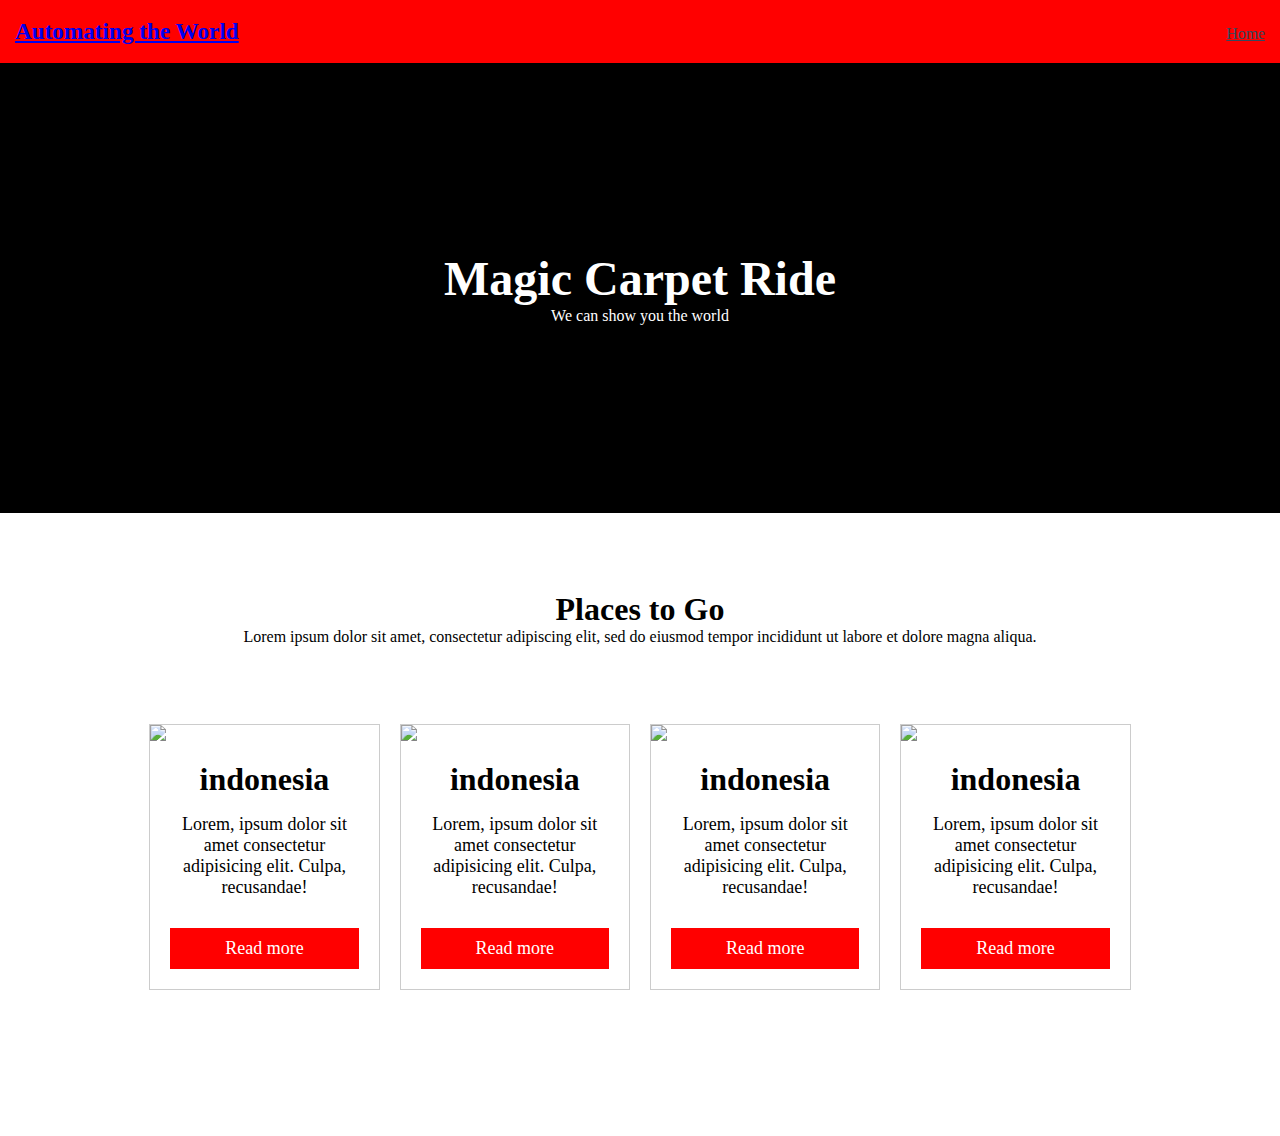
==== index.html @ 9964ad91 "iceland" ====
<!DOCTYPE html>
<html lang="en">

<head>
  <meta charset="UTF-8">
  <meta name="viewport" content="width=device-width, initial-scale=1.0">
  <meta http-equiv="X-UA-Compatible" content="ie=edge">
  <title>Automating the World</title>
  <link rel="stylesheet" href="grid.css">
  <link rel="stylesheet" href="main.css">

</head>

<body>

  <!-- navigation bar -->
  <header class="header">
    <h1 class="logo"><a href="index.html">Automating the World</a></h1>
    <ul class="navbar">
      <li><a href="index.html">Home</a></li>
    </ul>
  </header>

  <!-- begin hero image & container  -->
  <div class="hero container-full">
    <div class="hero-content">
      <h1 class="hero-title">Magic Carpet Ride</h1>
      <p class="hero-subtext">We can show you the world</p>

    </div>
  </div>

  <!-- main content -->
  <section class="container-full introduction">
    <div class="grid">
      <article class="intro-content col-12">
        <h2 class="intro-title">Places to Go</h2>
        <p class="intro-text">Lorem ipsum dolor sit amet, consectetur adipiscing elit, sed do eiusmod tempor incididunt ut labore et dolore magna aliqua.</p>
      </article>
    </div>
  </section>

  <!-- vacation cards  -->
  <section class="card-container">
    <div class="card-row">

      <!-- FIRST CARD -->
      <div class="card">
        <div class="card-header">
          <img src="https://i.ibb.co/wrN8wJK/fish5.jpg" class="card-img" />
        </div>
        <div class="card-body">
          <h2 class="card-title">indonesia</h2>
          <p>
            Lorem, ipsum dolor sit amet consectetur adipisicing elit. Culpa,
            recusandae!
          </p>
          <a href="#" class="btn">Read more</a>
        </div>
      </div>

      <!-- SECOND CARD -->
      <div class="card">
        <div class="card-header">
          <img src="https://i.ibb.co/wrN8wJK/fish5.jpg" class="card-img" />
        </div>
        <div class="card-body">
          <h2 class="card-title">indonesia</h2>
          <p>
            Lorem, ipsum dolor sit amet consectetur adipisicing elit. Culpa,
            recusandae!
          </p>
          <a href="#" class="btn">Read more</a>
        </div>
      </div>

      <!-- THIRD CARD -->
      <div class="card">
        <div class="card-header">
          <img src="https://i.ibb.co/wrN8wJK/fish5.jpg" class="card-img" />
        </div>
        <div class="card-body">
          <h2 class="card-title">indonesia</h2>
          <p>
            Lorem, ipsum dolor sit amet consectetur adipisicing elit. Culpa,
            recusandae!
          </p>
          <a href="#" class="btn">Read more</a>
        </div>
      </div>

      <!-- FOURTH CARD -->
      <div class="card">
        <div class="card-header">
          <img src="https://i.ibb.co/wrN8wJK/fish5.jpg" class="card-img" />
        </div>
        <div class="card-body">
          <h2 class="card-title">indonesia</h2>
          <p>
            Lorem, ipsum dolor sit amet consectetur adipisicing elit. Culpa,
            recusandae!
          </p>
          <a href="#" class="btn">Read more</a>
        </div>
      </div>

  <!--end main content section -->
  </section>
 
  
  <article class = "intro-content">
 </article>
</body>
</html>
---- grid.css ----
:root {
    --reflex-columns: 12;
    --reflex-grid-spacing: 15px;
    --reflex-xs: 576px;
    --reflex-sm: 768px;
    --reflex-md: 992px;
    --reflex-lg: 1200px;
    --reflex-xlg: 1600px;
    --reflex-xxs-max: 575px;
    --reflex-xs-max: 767px;
    --reflex-sm-max: 991px;
    --reflex-md-max: 1199px;
    --reflex-lg-max: 1599px;
  }
  
  .container,
  .container-full {
    -webkit-box-sizing: border-box;
    -moz-box-sizing: border-box;
    box-sizing: border-box;
    width: 100%;
    margin-right: auto;
    margin-left: auto;
    padding-right: 30px;
    padding-left: 30px;
  }
  
  .container .grid,
  .container-full .grid {
    margin-right: -15px;
    margin-left: -15px;
  }
  
  @media (min-width: 576px) {
    .container {
      max-width: 576px;
    }
  }
  
  @media (min-width: 768px) {
    .container {
      max-width: 768px;
    }
  }
  
  @media (min-width: 992px) {
    .container {
      max-width: 992px;
    }
  }
  
  @media (min-width: 1200px) {
    .container {
      max-width: 1200px;
    }
  }
  
  @media (min-width: 1600px) {
    .container {
      max-width: 1600px;
    }
  }
  
  .grid {
    -webkit-box-sizing: border-box;
    -moz-box-sizing: border-box;
    box-sizing: border-box;
    display: block;
    display: -ms-flexbox;
    display: -webkit-flex;
    display: flex;
    -ms-flex-wrap: wrap;
    -webkit-flex-wrap: wrap;
    flex-wrap: wrap;
    padding: 0;
    margin: 0 auto;
    position: relative;
    letter-spacing: -.31em;
    *letter-spacing: normal;
    word-spacing: -.43em;
    list-style-type: none;
  }
  
  .grid::before, .grid::after {
    -webkit-box-sizing: border-box;
    -moz-box-sizing: border-box;
    box-sizing: border-box;
    letter-spacing: normal;
    word-spacing: normal;
    white-space: normal;
  }
  
  [class*="col-"] {
    -webkit-box-sizing: border-box;
    -moz-box-sizing: border-box;
    box-sizing: border-box;
    letter-spacing: normal;
    word-spacing: normal;
    white-space: normal;
    position: relative;
    width: 100%;
    vertical-align: top;
    padding: 15px;
    display: inline-block;
    *display: inline;
    zoom: 1;
  }
  
  [class*="col-"]::before, [class*="col-"]::after {
    -webkit-box-sizing: border-box;
    -moz-box-sizing: border-box;
    box-sizing: border-box;
    letter-spacing: normal;
    word-spacing: normal;
    white-space: normal;
  }
  
  [class*="col-"] .grid {
    -ms-flex: 1 1 auto;
    -webkit-flex: 1 1 auto;
    flex: 1 1 auto;
    margin: -15px;
  }
  
  .col-12 {
    width: 100%;
    *width: 99.9%;
  }
  
  .col-11 {
    width: 91.66666667%;
    *width: 91.56666667%;
  }
  
  .col-10 {
    width: 83.33333333%;
    *width: 83.23333333%;
  }
  
  .col-9 {
    width: 75%;
    *width: 74.9%;
  }
  
  .col-8 {
    width: 66.66666667%;
    *width: 66.56666667%;
  }
  
  .col-7 {
    width: 58.33333333%;
    *width: 58.23333333%;
  }
  
  .col-6 {
    width: 50%;
    *width: 49.9%;
  }
  
  .col-5 {
    width: 41.66666667%;
    *width: 41.56666667%;
  }
  
  .col-4 {
    width: 33.33333333%;
    *width: 33.23333333%;
  }
  
  .col-3 {
    width: 25%;
    *width: 24.9%;
  }
  
  .col-2 {
    width: 16.66666667%;
    *width: 16.56666667%;
  }
  
  .col-1 {
    width: 8.33333333%;
    *width: 8.23333333%;
  }
  
  @media (min-width: 576px) {
    .col-xs-12 {
      width: 100%;
      *width: 99.9%;
    }
    .col-xs-11 {
      width: 91.66666667%;
      *width: 91.56666667%;
    }
    .col-xs-10 {
      width: 83.33333333%;
      *width: 83.23333333%;
    }
    .col-xs-9 {
      width: 75%;
      *width: 74.9%;
    }
    .col-xs-8 {
      width: 66.66666667%;
      *width: 66.56666667%;
    }
    .col-xs-7 {
      width: 58.33333333%;
      *width: 58.23333333%;
    }
    .col-xs-6 {
      width: 50%;
      *width: 49.9%;
    }
    .col-xs-5 {
      width: 41.66666667%;
      *width: 41.56666667%;
    }
    .col-xs-4 {
      width: 33.33333333%;
      *width: 33.23333333%;
    }
    .col-xs-3 {
      width: 25%;
      *width: 24.9%;
    }
    .col-xs-2 {
      width: 16.66666667%;
      *width: 16.56666667%;
    }
    .col-xs-1 {
      width: 8.33333333%;
      *width: 8.23333333%;
    }
  }
  
  @media (min-width: 768px) {
    .col-sm-12 {
      width: 100%;
      *width: 99.9%;
    }
    .col-sm-11 {
      width: 91.66666667%;
      *width: 91.56666667%;
    }
    .col-sm-10 {
      width: 83.33333333%;
      *width: 83.23333333%;
    }
    .col-sm-9 {
      width: 75%;
      *width: 74.9%;
    }
    .col-sm-8 {
      width: 66.66666667%;
      *width: 66.56666667%;
    }
    .col-sm-7 {
      width: 58.33333333%;
      *width: 58.23333333%;
    }
    .col-sm-6 {
      width: 50%;
      *width: 49.9%;
    }
    .col-sm-5 {
      width: 41.66666667%;
      *width: 41.56666667%;
    }
    .col-sm-4 {
      width: 33.33333333%;
      *width: 33.23333333%;
    }
    .col-sm-3 {
      width: 25%;
      *width: 24.9%;
    }
    .col-sm-2 {
      width: 16.66666667%;
      *width: 16.56666667%;
    }
    .col-sm-1 {
      width: 8.33333333%;
      *width: 8.23333333%;
    }
  }
  
  @media (min-width: 992px) {
    .col-md-12 {
      width: 100%;
      *width: 99.9%;
    }
    .col-md-11 {
      width: 91.66666667%;
      *width: 91.56666667%;
    }
    .col-md-10 {
      width: 83.33333333%;
      *width: 83.23333333%;
    }
    .col-md-9 {
      width: 75%;
      *width: 74.9%;
    }
    .col-md-8 {
      width: 66.66666667%;
      *width: 66.56666667%;
    }
    .col-md-7 {
      width: 58.33333333%;
      *width: 58.23333333%;
    }
    .col-md-6 {
      width: 50%;
      *width: 49.9%;
    }
    .col-md-5 {
      width: 41.66666667%;
      *width: 41.56666667%;
    }
    .col-md-4 {
      width: 33.33333333%;
      *width: 33.23333333%;
    }
    .col-md-3 {
      width: 25%;
      *width: 24.9%;
    }
    .col-md-2 {
      width: 16.66666667%;
      *width: 16.56666667%;
    }
    .col-md-1 {
      width: 8.33333333%;
      *width: 8.23333333%;
    }
  }
  
  @media (min-width: 1200px) {
    .col-lg-12 {
      width: 100%;
      *width: 99.9%;
    }
    .col-lg-11 {
      width: 91.66666667%;
      *width: 91.56666667%;
    }
    .col-lg-10 {
      width: 83.33333333%;
      *width: 83.23333333%;
    }
    .col-lg-9 {
      width: 75%;
      *width: 74.9%;
    }
    .col-lg-8 {
      width: 66.66666667%;
      *width: 66.56666667%;
    }
    .col-lg-7 {
      width: 58.33333333%;
      *width: 58.23333333%;
    }
    .col-lg-6 {
      width: 50%;
      *width: 49.9%;
    }
    .col-lg-5 {
      width: 41.66666667%;
      *width: 41.56666667%;
    }
    .col-lg-4 {
      width: 33.33333333%;
      *width: 33.23333333%;
    }
    .col-lg-3 {
      width: 25%;
      *width: 24.9%;
    }
    .col-lg-2 {
      width: 16.66666667%;
      *width: 16.56666667%;
    }
    .col-lg-1 {
      width: 8.33333333%;
      *width: 8.23333333%;
    }
  }
  
  @media (min-width: 1600px) {
    .col-xlg-12 {
      width: 100%;
      *width: 99.9%;
    }
    .col-xlg-11 {
      width: 91.66666667%;
      *width: 91.56666667%;
    }
    .col-xlg-10 {
      width: 83.33333333%;
      *width: 83.23333333%;
    }
    .col-xlg-9 {
      width: 75%;
      *width: 74.9%;
    }
    .col-xlg-8 {
      width: 66.66666667%;
      *width: 66.56666667%;
    }
    .col-xlg-7 {
      width: 58.33333333%;
      *width: 58.23333333%;
    }
    .col-xlg-6 {
      width: 50%;
      *width: 49.9%;
    }
    .col-xlg-5 {
      width: 41.66666667%;
      *width: 41.56666667%;
    }
    .col-xlg-4 {
      width: 33.33333333%;
      *width: 33.23333333%;
    }
    .col-xlg-3 {
      width: 25%;
      *width: 24.9%;
    }
    .col-xlg-2 {
      width: 16.66666667%;
      *width: 16.56666667%;
    }
    .col-xlg-1 {
      width: 8.33333333%;
      *width: 8.23333333%;
    }
  }
  
  .col-auto {
    -ms-flex: 1 0 auto;
    -webkit-flex: 1 0 0px;
    flex: 1 0 0px;
    width: auto;
  }
  
  @media (min-width: 576px) {
    .col-xs-auto {
      -ms-flex: 1 0 auto;
      -webkit-flex: 1 0 0px;
      flex: 1 0 0px;
      width: auto;
    }
  }
  
  @media (min-width: 768px) {
    .col-sm-auto {
      -ms-flex: 1 0 auto;
      -webkit-flex: 1 0 0px;
      flex: 1 0 0px;
      width: auto;
    }
  }
  
  @media (min-width: 992px) {
    .col-md-auto {
      -ms-flex: 1 0 auto;
      -webkit-flex: 1 0 0px;
      flex: 1 0 0px;
      width: auto;
    }
  }
  
  @media (min-width: 1200px) {
    .col-lg-auto {
      -ms-flex: 1 0 auto;
      -webkit-flex: 1 0 0px;
      flex: 1 0 0px;
      width: auto;
    }
  }
  
  @media (min-width: 1600px) {
    .col-xlg-auto {
      -ms-flex: 1 0 auto;
      -webkit-flex: 1 0 0px;
      flex: 1 0 0px;
      width: auto;
    }
  }
  
  .order-12 {
    -ms-flex-order: 12;
    -webkit-order: 12;
    order: 12;
  }
  
  .order-11 {
    -ms-flex-order: 11;
    -webkit-order: 11;
    order: 11;
  }
  
  .order-10 {
    -ms-flex-order: 10;
    -webkit-order: 10;
    order: 10;
  }
  
  .order-9 {
    -ms-flex-order: 9;
    -webkit-order: 9;
    order: 9;
  }
  
  .order-8 {
    -ms-flex-order: 8;
    -webkit-order: 8;
    order: 8;
  }
  
  .order-7 {
    -ms-flex-order: 7;
    -webkit-order: 7;
    order: 7;
  }
  
  .order-6 {
    -ms-flex-order: 6;
    -webkit-order: 6;
    order: 6;
  }
  
  .order-5 {
    -ms-flex-order: 5;
    -webkit-order: 5;
    order: 5;
  }
  
  .order-4 {
    -ms-flex-order: 4;
    -webkit-order: 4;
    order: 4;
  }
  
  .order-3 {
    -ms-flex-order: 3;
    -webkit-order: 3;
    order: 3;
  }
  
  .order-2 {
    -ms-flex-order: 2;
    -webkit-order: 2;
    order: 2;
  }
  
  .order-1 {
    -ms-flex-order: 1;
    -webkit-order: 1;
    order: 1;
  }
  
  .order-0 {
    -ms-flex-order: 0;
    -webkit-order: 0;
    order: 0;
  }
  
  @media (min-width: 576px) {
    .order-xs-12 {
      -ms-flex-order: 12;
      -webkit-order: 12;
      order: 12;
    }
    .order-xs-11 {
      -ms-flex-order: 11;
      -webkit-order: 11;
      order: 11;
    }
    .order-xs-10 {
      -ms-flex-order: 10;
      -webkit-order: 10;
      order: 10;
    }
    .order-xs-9 {
      -ms-flex-order: 9;
      -webkit-order: 9;
      order: 9;
    }
    .order-xs-8 {
      -ms-flex-order: 8;
      -webkit-order: 8;
      order: 8;
    }
    .order-xs-7 {
      -ms-flex-order: 7;
      -webkit-order: 7;
      order: 7;
    }
    .order-xs-6 {
      -ms-flex-order: 6;
      -webkit-order: 6;
      order: 6;
    }
    .order-xs-5 {
      -ms-flex-order: 5;
      -webkit-order: 5;
      order: 5;
    }
    .order-xs-4 {
      -ms-flex-order: 4;
      -webkit-order: 4;
      order: 4;
    }
    .order-xs-3 {
      -ms-flex-order: 3;
      -webkit-order: 3;
      order: 3;
    }
    .order-xs-2 {
      -ms-flex-order: 2;
      -webkit-order: 2;
      order: 2;
    }
    .order-xs-1 {
      -ms-flex-order: 1;
      -webkit-order: 1;
      order: 1;
    }
    .order-xs-0 {
      -ms-flex-order: 0;
      -webkit-order: 0;
      order: 0;
    }
  }
  
  @media (min-width: 768px) {
    .order-sm-12 {
      -ms-flex-order: 12;
      -webkit-order: 12;
      order: 12;
    }
    .order-sm-11 {
      -ms-flex-order: 11;
      -webkit-order: 11;
      order: 11;
    }
    .order-sm-10 {
      -ms-flex-order: 10;
      -webkit-order: 10;
      order: 10;
    }
    .order-sm-9 {
      -ms-flex-order: 9;
      -webkit-order: 9;
      order: 9;
    }
    .order-sm-8 {
      -ms-flex-order: 8;
      -webkit-order: 8;
      order: 8;
    }
    .order-sm-7 {
      -ms-flex-order: 7;
      -webkit-order: 7;
      order: 7;
    }
    .order-sm-6 {
      -ms-flex-order: 6;
      -webkit-order: 6;
      order: 6;
    }
    .order-sm-5 {
      -ms-flex-order: 5;
      -webkit-order: 5;
      order: 5;
    }
    .order-sm-4 {
      -ms-flex-order: 4;
      -webkit-order: 4;
      order: 4;
    }
    .order-sm-3 {
      -ms-flex-order: 3;
      -webkit-order: 3;
      order: 3;
    }
    .order-sm-2 {
      -ms-flex-order: 2;
      -webkit-order: 2;
      order: 2;
    }
    .order-sm-1 {
      -ms-flex-order: 1;
      -webkit-order: 1;
      order: 1;
    }
    .order-sm-0 {
      -ms-flex-order: 0;
      -webkit-order: 0;
      order: 0;
    }
  }
  
  @media (min-width: 992px) {
    .order-md-12 {
      -ms-flex-order: 12;
      -webkit-order: 12;
      order: 12;
    }
    .order-md-11 {
      -ms-flex-order: 11;
      -webkit-order: 11;
      order: 11;
    }
    .order-md-10 {
      -ms-flex-order: 10;
      -webkit-order: 10;
      order: 10;
    }
    .order-md-9 {
      -ms-flex-order: 9;
      -webkit-order: 9;
      order: 9;
    }
    .order-md-8 {
      -ms-flex-order: 8;
      -webkit-order: 8;
      order: 8;
    }
    .order-md-7 {
      -ms-flex-order: 7;
      -webkit-order: 7;
      order: 7;
    }
    .order-md-6 {
      -ms-flex-order: 6;
      -webkit-order: 6;
      order: 6;
    }
    .order-md-5 {
      -ms-flex-order: 5;
      -webkit-order: 5;
      order: 5;
    }
    .order-md-4 {
      -ms-flex-order: 4;
      -webkit-order: 4;
      order: 4;
    }
    .order-md-3 {
      -ms-flex-order: 3;
      -webkit-order: 3;
      order: 3;
    }
    .order-md-2 {
      -ms-flex-order: 2;
      -webkit-order: 2;
      order: 2;
    }
    .order-md-1 {
      -ms-flex-order: 1;
      -webkit-order: 1;
      order: 1;
    }
    .order-md-0 {
      -ms-flex-order: 0;
      -webkit-order: 0;
      order: 0;
    }
  }
  
  @media (min-width: 1200px) {
    .order-lg-12 {
      -ms-flex-order: 12;
      -webkit-order: 12;
      order: 12;
    }
    .order-lg-11 {
      -ms-flex-order: 11;
      -webkit-order: 11;
      order: 11;
    }
    .order-lg-10 {
      -ms-flex-order: 10;
      -webkit-order: 10;
      order: 10;
    }
    .order-lg-9 {
      -ms-flex-order: 9;
      -webkit-order: 9;
      order: 9;
    }
    .order-lg-8 {
      -ms-flex-order: 8;
      -webkit-order: 8;
      order: 8;
    }
    .order-lg-7 {
      -ms-flex-order: 7;
      -webkit-order: 7;
      order: 7;
    }
    .order-lg-6 {
      -ms-flex-order: 6;
      -webkit-order: 6;
      order: 6;
    }
    .order-lg-5 {
      -ms-flex-order: 5;
      -webkit-order: 5;
      order: 5;
    }
    .order-lg-4 {
      -ms-flex-order: 4;
      -webkit-order: 4;
      order: 4;
    }
    .order-lg-3 {
      -ms-flex-order: 3;
      -webkit-order: 3;
      order: 3;
    }
    .order-lg-2 {
      -ms-flex-order: 2;
      -webkit-order: 2;
      order: 2;
    }
    .order-lg-1 {
      -ms-flex-order: 1;
      -webkit-order: 1;
      order: 1;
    }
    .order-lg-0 {
      -ms-flex-order: 0;
      -webkit-order: 0;
      order: 0;
    }
  }
  
  @media (min-width: 1600px) {
    .order-xlg-12 {
      -ms-flex-order: 12;
      -webkit-order: 12;
      order: 12;
    }
    .order-xlg-11 {
      -ms-flex-order: 11;
      -webkit-order: 11;
      order: 11;
    }
    .order-xlg-10 {
      -ms-flex-order: 10;
      -webkit-order: 10;
      order: 10;
    }
    .order-xlg-9 {
      -ms-flex-order: 9;
      -webkit-order: 9;
      order: 9;
    }
    .order-xlg-8 {
      -ms-flex-order: 8;
      -webkit-order: 8;
      order: 8;
    }
    .order-xlg-7 {
      -ms-flex-order: 7;
      -webkit-order: 7;
      order: 7;
    }
    .order-xlg-6 {
      -ms-flex-order: 6;
      -webkit-order: 6;
      order: 6;
    }
    .order-xlg-5 {
      -ms-flex-order: 5;
      -webkit-order: 5;
      order: 5;
    }
    .order-xlg-4 {
      -ms-flex-order: 4;
      -webkit-order: 4;
      order: 4;
    }
    .order-xlg-3 {
      -ms-flex-order: 3;
      -webkit-order: 3;
      order: 3;
    }
    .order-xlg-2 {
      -ms-flex-order: 2;
      -webkit-order: 2;
      order: 2;
    }
    .order-xlg-1 {
      -ms-flex-order: 1;
      -webkit-order: 1;
      order: 1;
    }
    .order-xlg-0 {
      -ms-flex-order: 0;
      -webkit-order: 0;
      order: 0;
    }
  }
  
  .offset-11 {
    margin-left: 91.66666667%;
    *margin-left: 91.56666667%;
  }
  
  .offset-10 {
    margin-left: 83.33333333%;
    *margin-left: 83.23333333%;
  }
  
  .offset-9 {
    margin-left: 75%;
    *margin-left: 74.9%;
  }
  
  .offset-8 {
    margin-left: 66.66666667%;
    *margin-left: 66.56666667%;
  }
  
  .offset-7 {
    margin-left: 58.33333333%;
    *margin-left: 58.23333333%;
  }
  
  .offset-6 {
    margin-left: 50%;
    *margin-left: 49.9%;
  }
  
  .offset-5 {
    margin-left: 41.66666667%;
    *margin-left: 41.56666667%;
  }
  
  .offset-4 {
    margin-left: 33.33333333%;
    *margin-left: 33.23333333%;
  }
  
  .offset-3 {
    margin-left: 25%;
    *margin-left: 24.9%;
  }
  
  .offset-2 {
    margin-left: 16.66666667%;
    *margin-left: 16.56666667%;
  }
  
  .offset-1 {
    margin-left: 8.33333333%;
    *margin-left: 8.23333333%;
  }
  
  @media (min-width: 576px) {
    .offset-xs-11 {
      margin-left: 91.66666667%;
      *margin-left: 91.56666667%;
    }
    .offset-xs-10 {
      margin-left: 83.33333333%;
      *margin-left: 83.23333333%;
    }
    .offset-xs-9 {
      margin-left: 75%;
      *margin-left: 74.9%;
    }
    .offset-xs-8 {
      margin-left: 66.66666667%;
      *margin-left: 66.56666667%;
    }
    .offset-xs-7 {
      margin-left: 58.33333333%;
      *margin-left: 58.23333333%;
    }
    .offset-xs-6 {
      margin-left: 50%;
      *margin-left: 49.9%;
    }
    .offset-xs-5 {
      margin-left: 41.66666667%;
      *margin-left: 41.56666667%;
    }
    .offset-xs-4 {
      margin-left: 33.33333333%;
      *margin-left: 33.23333333%;
    }
    .offset-xs-3 {
      margin-left: 25%;
      *margin-left: 24.9%;
    }
    .offset-xs-2 {
      margin-left: 16.66666667%;
      *margin-left: 16.56666667%;
    }
    .offset-xs-1 {
      margin-left: 8.33333333%;
      *margin-left: 8.23333333%;
    }
    .offset-xs-0 {
      margin-left: 0;
      *margin-left: -0.1%;
    }
  }
  
  @media (min-width: 768px) {
    .offset-sm-11 {
      margin-left: 91.66666667%;
      *margin-left: 91.56666667%;
    }
    .offset-sm-10 {
      margin-left: 83.33333333%;
      *margin-left: 83.23333333%;
    }
    .offset-sm-9 {
      margin-left: 75%;
      *margin-left: 74.9%;
    }
    .offset-sm-8 {
      margin-left: 66.66666667%;
      *margin-left: 66.56666667%;
    }
    .offset-sm-7 {
      margin-left: 58.33333333%;
      *margin-left: 58.23333333%;
    }
    .offset-sm-6 {
      margin-left: 50%;
      *margin-left: 49.9%;
    }
    .offset-sm-5 {
      margin-left: 41.66666667%;
      *margin-left: 41.56666667%;
    }
    .offset-sm-4 {
      margin-left: 33.33333333%;
      *margin-left: 33.23333333%;
    }
    .offset-sm-3 {
      margin-left: 25%;
      *margin-left: 24.9%;
    }
    .offset-sm-2 {
      margin-left: 16.66666667%;
      *margin-left: 16.56666667%;
    }
    .offset-sm-1 {
      margin-left: 8.33333333%;
      *margin-left: 8.23333333%;
    }
    .offset-sm-0 {
      margin-left: 0;
      *margin-left: -0.1%;
    }
  }
  
  @media (min-width: 992px) {
    .offset-md-11 {
      margin-left: 91.66666667%;
      *margin-left: 91.56666667%;
    }
    .offset-md-10 {
      margin-left: 83.33333333%;
      *margin-left: 83.23333333%;
    }
    .offset-md-9 {
      margin-left: 75%;
      *margin-left: 74.9%;
    }
    .offset-md-8 {
      margin-left: 66.66666667%;
      *margin-left: 66.56666667%;
    }
    .offset-md-7 {
      margin-left: 58.33333333%;
      *margin-left: 58.23333333%;
    }
    .offset-md-6 {
      margin-left: 50%;
      *margin-left: 49.9%;
    }
    .offset-md-5 {
      margin-left: 41.66666667%;
      *margin-left: 41.56666667%;
    }
    .offset-md-4 {
      margin-left: 33.33333333%;
      *margin-left: 33.23333333%;
    }
    .offset-md-3 {
      margin-left: 25%;
      *margin-left: 24.9%;
    }
    .offset-md-2 {
      margin-left: 16.66666667%;
      *margin-left: 16.56666667%;
    }
    .offset-md-1 {
      margin-left: 8.33333333%;
      *margin-left: 8.23333333%;
    }
    .offset-md-0 {
      margin-left: 0;
      *margin-left: -0.1%;
    }
  }
  
  @media (min-width: 1200px) {
    .offset-lg-11 {
      margin-left: 91.66666667%;
      *margin-left: 91.56666667%;
    }
    .offset-lg-10 {
      margin-left: 83.33333333%;
      *margin-left: 83.23333333%;
    }
    .offset-lg-9 {
      margin-left: 75%;
      *margin-left: 74.9%;
    }
    .offset-lg-8 {
      margin-left: 66.66666667%;
      *margin-left: 66.56666667%;
    }
    .offset-lg-7 {
      margin-left: 58.33333333%;
      *margin-left: 58.23333333%;
    }
    .offset-lg-6 {
      margin-left: 50%;
      *margin-left: 49.9%;
    }
    .offset-lg-5 {
      margin-left: 41.66666667%;
      *margin-left: 41.56666667%;
    }
    .offset-lg-4 {
      margin-left: 33.33333333%;
      *margin-left: 33.23333333%;
    }
    .offset-lg-3 {
      margin-left: 25%;
      *margin-left: 24.9%;
    }
    .offset-lg-2 {
      margin-left: 16.66666667%;
      *margin-left: 16.56666667%;
    }
    .offset-lg-1 {
      margin-left: 8.33333333%;
      *margin-left: 8.23333333%;
    }
    .offset-lg-0 {
      margin-left: 0;
      *margin-left: -0.1%;
    }
  }
  
  @media (min-width: 1600px) {
    .offset-xlg-11 {
      margin-left: 91.66666667%;
      *margin-left: 91.56666667%;
    }
    .offset-xlg-10 {
      margin-left: 83.33333333%;
      *margin-left: 83.23333333%;
    }
    .offset-xlg-9 {
      margin-left: 75%;
      *margin-left: 74.9%;
    }
    .offset-xlg-8 {
      margin-left: 66.66666667%;
      *margin-left: 66.56666667%;
    }
    .offset-xlg-7 {
      margin-left: 58.33333333%;
      *margin-left: 58.23333333%;
    }
    .offset-xlg-6 {
      margin-left: 50%;
      *margin-left: 49.9%;
    }
    .offset-xlg-5 {
      margin-left: 41.66666667%;
      *margin-left: 41.56666667%;
    }
    .offset-xlg-4 {
      margin-left: 33.33333333%;
      *margin-left: 33.23333333%;
    }
    .offset-xlg-3 {
      margin-left: 25%;
      *margin-left: 24.9%;
    }
    .offset-xlg-2 {
      margin-left: 16.66666667%;
      *margin-left: 16.56666667%;
    }
    .offset-xlg-1 {
      margin-left: 8.33333333%;
      *margin-left: 8.23333333%;
    }
    .offset-xlg-0 {
      margin-left: 0;
      *margin-left: -0.1%;
    }
  }
  
  .wrap {
    -ms-flex-wrap: wrap;
    -webkit-flex-wrap: wrap;
    flex-wrap: wrap;
  }
  
  .no-wrap {
    -ms-flex-wrap: nowrap;
    -webkit-flex-wrap: nowrap;
    flex-wrap: nowrap;
  }
  
  .no-wrap [class*="col-"] {
    -ms-flex-negative: 1;
    -webkit-flex-shrink: 1;
    flex-shrink: 1;
  }
  
  .wrap-reverse {
    -ms-flex-wrap: wrap-reverse;
    -webkit-flex-wrap: wrap-reverse;
    flex-wrap: wrap-reverse;
  }
  
  .direction-row {
    -ms-flex-direction: row;
    -webkit-flex-direction: row;
    flex-direction: row;
  }
  
  .direction-row-reverse {
    -ms-flex-direction: row-reverse;
    -webkit-flex-direction: row-reverse;
    flex-direction: row-reverse;
  }
  
  .direction-column {
    -ms-flex-direction: column;
    -webkit-flex-direction: column;
    flex-direction: column;
  }
  
  .direction-column-reverse {
    -ms-flex-direction: column-reverse;
    -webkit-flex-direction: column-reverse;
    flex-direction: column-reverse;
  }
  
  .align-start {
    -ms-flex-align: start;
    -webkit-align-items: flex-start;
    align-items: flex-start;
  }
  
  .align-end {
    -ms-flex-align: end;
    -webkit-align-items: flex-end;
    align-items: flex-end;
  }
  
  .align-end [class*="col-"] {
    vertical-align: bottom;
  }
  
  .align-center {
    -ms-flex-align: center;
    -webkit-align-items: center;
    align-items: center;
  }
  
  .align-center [class*="col-"] {
    vertical-align: middle;
  }
  
  .align-baseline {
    -ms-flex-align: baseline;
    -webkit-align-items: baseline;
    align-items: baseline;
  }
  
  .align-content-start {
    -ms-flex-line-pack: start;
    -webkit-align-content: flex-start;
    align-content: flex-start;
  }
  
  .align-content-end {
    -ms-flex-line-pack: end;
    -webkit-align-content: flex-end;
    align-content: flex-end;
  }
  
  .align-content-end [class*="col-"] {
    vertical-align: bottom;
  }
  
  .align-content-center {
    -ms-flex-line-pack: center;
    -webkit-align-content: center;
    align-content: center;
  }
  
  .align-content-space-between {
    -ms-flex-line-pack: justify;
    -webkit-align-content: space-between;
    align-content: space-between;
  }
  
  .align-content-space-around {
    -ms-flex-line-pack: distribute;
    -webkit-align-content: space-around;
    align-content: space-around;
  }
  
  .align-self-stretch {
    -ms-flex-item-align: stretch;
    -webkit-align-self: stretch;
    align-self: stretch;
  }
  
  .align-self-start {
    -ms-flex-item-align: start;
    -webkit-align-self: flex-start;
    align-self: flex-start;
  }
  
  .align-self-end {
    -ms-flex-item-align: end;
    -webkit-align-self: flex-end;
    align-self: flex-end;
    vertical-align: bottom;
  }
  
  .align-self-center {
    -ms-flex-item-align: center;
    -webkit-align-self: center;
    align-self: center;
    vertical-align: middle;
  }
  
  .align-self-baseline {
    -ms-flex-item-align: baseline;
    -webkit-align-self: baseline;
    align-self: baseline;
    vertical-align: baseline;
  }
  
  .justify-start {
    -ms-flex-pack: start;
    -webkit-justify-content: flex-start;
    justify-content: flex-start;
  }
  
  .justify-start.grid {
    text-align: left;
  }
  
  .justify-end {
    -ms-flex-pack: end;
    -webkit-justify-content: flex-end;
    justify-content: flex-end;
  }
  
  .justify-end.grid {
    text-align: right;
    -moz-text-align-last: right;
    text-align-last: right;
  }
  
  .justify-end.grid [class*="col-"] {
    text-align: left;
    text-align: start;
    -moz-text-align-last: left;
    -moz-text-align-last: start;
    text-align-last: left;
    text-align-last: start;
  }
  
  .justify-center {
    -ms-flex-pack: center;
    -webkit-justify-content: center;
    justify-content: center;
  }
  
  .justify-center.grid {
    text-align: center;
    -moz-text-align-last: center;
    text-align-last: center;
  }
  
  .justify-center.grid [class*="col-"] {
    text-align: left;
    text-align: start;
    -moz-text-align-last: left;
    -moz-text-align-last: start;
    text-align-last: left;
    text-align-last: start;
  }
  
  .justify-space-between {
    -ms-flex-pack: justify;
    -webkit-justify-content: space-between;
    justify-content: space-between;
  }
  
  .justify-space-between.grid {
    text-align: justify;
    -moz-text-align-last: justify;
    text-align-last: justify;
  }
  
  .justify-space-between.grid [class*="col-"] {
    text-align: left;
    text-align: start;
    -moz-text-align-last: left;
    -moz-text-align-last: start;
    text-align-last: left;
    text-align-last: start;
  }
  
  .justify-space-around {
    -ms-flex-pack: distribute;
    -webkit-justify-content: space-around;
    justify-content: space-around;
  }
  
  .justify-space-around.grid {
    text-align: justify;
    -moz-text-align-last: justify;
    text-align-last: justify;
  }
  
  .justify-space-around.grid [class*="col-"] {
    text-align: left;
    text-align: start;
    -moz-text-align-last: left;
    -moz-text-align-last: start;
    text-align-last: left;
    text-align-last: start;
  }
  
  .grid-bleed [class*="col-"] {
    padding: 0;
  }
  
  .col-grid {
    display: -ms-flexbox;
    display: -webkit-flex;
    display: flex;
    -ms-flex-direction: column;
    -webkit-flex-direction: column;
    flex-direction: column;
  }
  
  .col-grid.direction-row {
    -ms-flex-direction: row;
    -webkit-flex-direction: row;
    flex-direction: row;
  }
  
  .col-bleed {
    padding: 0;
  }
  
  .col-bleed-x {
    padding: 15px 0;
  }
  
  .col-bleed-y {
    padding: 0 15px;
  }
  
  .flex-img {
    display: block;
    -ms-flex: 0 0 auto;
    -webkit-flex: 0 0 auto;
    flex: 0 0 auto;
    max-width: 100%;
    height: auto;
    width: 100%;
    *width: auto;
  }
  
  .flex-footer {
    width: 100%;
    margin-top: auto;
    margin-bottom: 0;
  }
  
  .flex-footer > :last-child {
    margin-bottom: 0;
  }
  
  @media (max-width: 575px) {
    .hidden-xxs {
      display: none;
    }
  }
  
  @media (min-width: 576px) {
    .hidden-xs-up {
      display: none;
    }
  }
  
  @media (max-width: 767px) {
    .hidden-xs-down {
      display: none;
    }
  }
  
  @media (min-width: 576px) and (max-width: 767px) {
    .hidden-xs {
      display: none;
    }
  }
  
  @media (min-width: 768px) {
    .hidden-sm-up {
      display: none;
    }
  }
  
  @media (max-width: 991px) {
    .hidden-sm-down {
      display: none;
    }
  }
  
  @media (min-width: 768px) and (max-width: 991px) {
    .hidden-sm {
      display: none;
    }
  }
  
  @media (min-width: 992px) {
    .hidden-md-up {
      display: none;
    }
  }
  
  @media (max-width: 1199px) {
    .hidden-md-down {
      display: none;
    }
  }
  
  @media (min-width: 992px) and (max-width: 1199px) {
    .hidden-md {
      display: none;
    }
  }
  
  @media (min-width: 1200px) {
    .hidden-lg-up {
      display: none;
    }
  }
  
  @media (max-width: 1599px) {
    .hidden-lg-down {
      display: none;
    }
  }
  
  @media (min-width: 1200px) and (max-width: 1599px) {
    .hidden-lg {
      display: none;
    }
  }
  
  @media (min-width: 1600px) {
    .hidden-xlg {
      display: none;
    }
  }
---- main.css ----
/* ==================== 
 CSS Reset/Helpers 
======================= */
/* css reset - do not delete */
* {
    margin: 0;
    padding: 0;
}

*, *::after, *::before {
    -webkit-box-sizing: border-box;
    -moz-box-sizing: border-box;
    box-sizing: border-box;
}


/* removes bullet points on li's */
ul {
  margin: 0;
  padding: 0;
  list-style: none;
}

/* ==================== 
  Header/Navbar CSS 
======================= */
/* sets header to flexbox */
.header {
	padding-top: .5rem;
	padding-bottom: .5rem;
	background-color: red;
    display: flex;
    flex-direction: row;
    justify-content: space-between;
    align-items: center;
}

.navbar {
	margin-top: 0.313rem;
}

/* page logo */
.logo {
	margin: 0;
	font-size: 1.45rem;
}

/* this transforms the logo link and navbar links into blocks for positioning */
.logo a,
.navbar a {
	padding: 0.625rem 0.938rem;
	text-align: center;
	display: block;
}

/* navbar links */
.navbar a {
	color: #34495e;
	font-size: .99rem;
}

/* ==================== 
  Hero Image 
======================= */
/* main hero container - flex centers all of the text within
!! don't edit this !! */
.hero {
    height: 50vh;
    background-color: #000;
    display: flex;
    justify-content: center;
    align-items: center;
    width: 100%;
    padding: 0;

}

/* hero h1 */
.hero-title {
    font-size: 3rem; 
}

/* space between title & subtext
hero p */
.hero-subtext {
    margin-top: 0.1rem;
}

/* title and subtext color - you can change the font/text styles/colors here */
.hero-title,
.hero-subtext {
    color: #fff;
    text-align: center; /* don't remove this */
}

/* ==================== 
  Page Intro
======================= */
/* sets intro to flex for text positioning 
don't recommend touching this */
.introduction {
    padding: 30px;
    display: flex;
    justify-content: center;
    align-items: center;
}

.intro-content {
    padding: 3rem 1.5rem; /* don't remove/adjust this */
}

.intro-title {
    font-size: 2rem;
}

.intro-title,
.intro-text {
    text-align: center;
}


/* ==================== 
         Cards 
!! DO NOT EDIT THE DIMENSIONS !!
  YOU CAN EDIT THE COLORS
======================= */
/* houses the card
do not edit */
.card-container {
    width: 90%;
    margin: 0 auto;
  }

/* do not edit */
.card-row {
    display: flex;
    justify-content: center;
    flex-flow: wrap;
    column-gap: 20px;
  }

/* card dimensions */
.card {
    width: 20%;
    background: #fff;
    border: 1px solid #ccc;
    margin-bottom: 50px;
  }

/* location image */
.card-img {
    width: 100%;
    display: block;
  }

/* card title */
.card-title {
    text-align: center;
    font-size: 2rem;
    margin-bottom: 1rem;
  }

/* inside of card */
.card-body {
    padding: 20px;
    text-align: center;
    font-size: 18px;
  }

/* card button */
.card-body .btn {
    display: block;
    color: #fff;
    text-align: center;
    background: red;
    text-decoration: none;
    margin-top: 30px;
    padding: 10px 5px;
    transition: 0.3s;
  }
  

/* ==================== 
CARD MEDIA QUERIES 
!! DO NOT EDIT THESE !!
======================= */

@media screen and (max-width: 1000px) {
    .card {
      width: 40%;
    }
  }
  
  @media screen and (max-width: 620px) {
    .card-container {
      width: 100%;
    }
  
    .card {
      width: 80%;
    }
  }
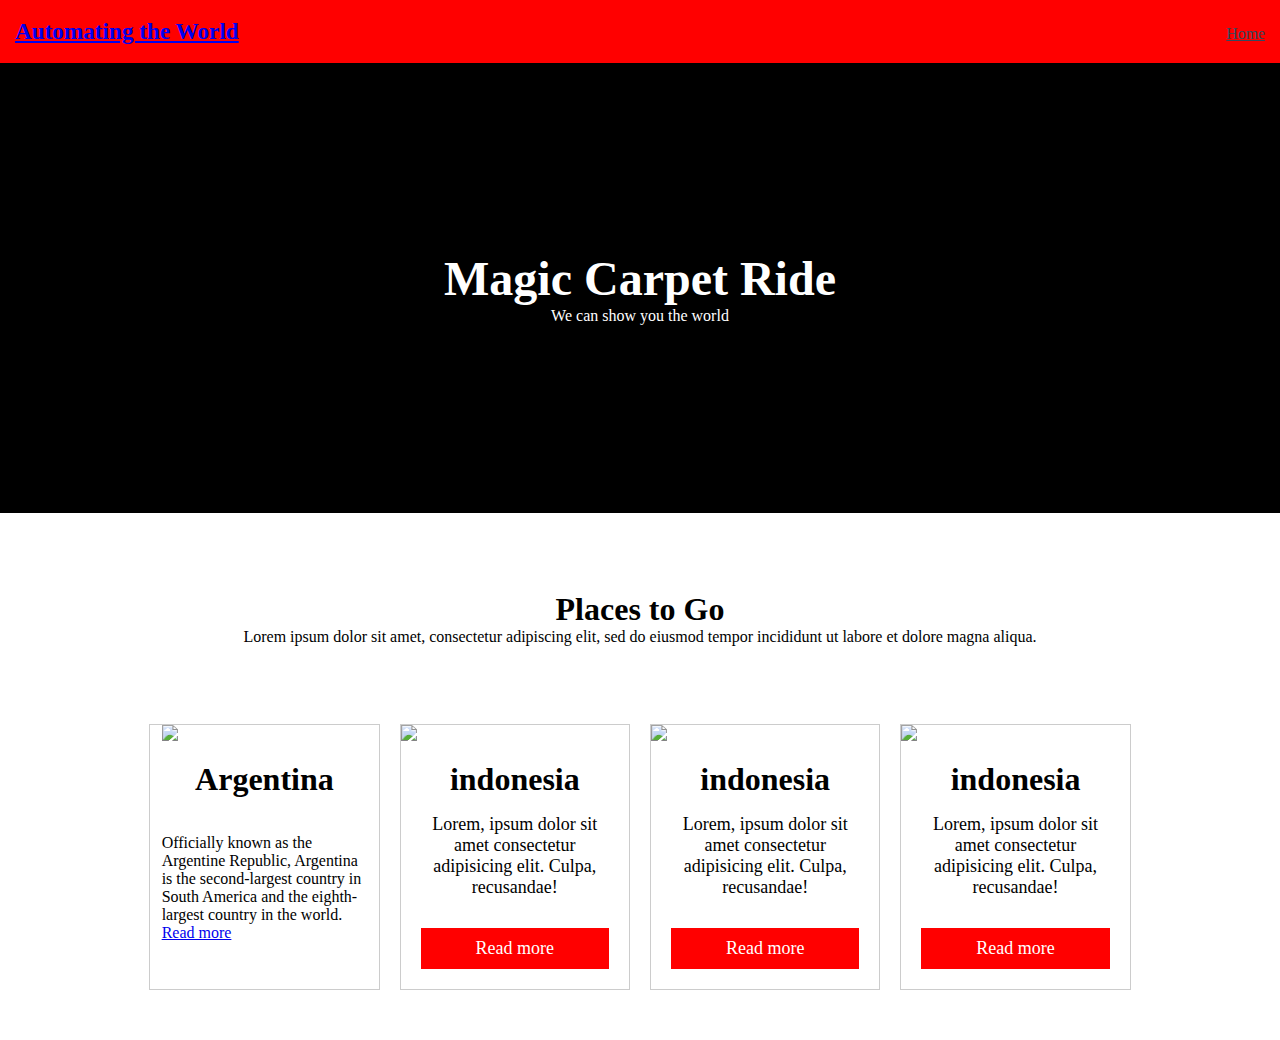
==== commit ebe1b0d0: "Merge pull request #5 from NewForce-Cohort-7/ar-argentina" ====
--- a/index.html
+++ b/index.html
@@ -1,5 +1,8 @@
 <!DOCTYPE html>
 <html lang="en">
+
+    
+
 
 <head>
   <meta charset="UTF-8">
@@ -26,7 +29,6 @@
     <div class="hero-content">
       <h1 class="hero-title">Magic Carpet Ride</h1>
       <p class="hero-subtext">We can show you the world</p>
-
     </div>
   </div>
 
@@ -70,7 +72,7 @@
             Lorem, ipsum dolor sit amet consectetur adipisicing elit. Culpa,
             recusandae!
           </p>
-          <a href="#" class="btn">Read more</a>
+          <a href="" class="btn">Read more</a>
         </div>
       </div>
 
@@ -106,9 +108,6 @@
 
   <!--end main content section -->
   </section>
- 
-  
-  <article class = "intro-content">
- </article>
+  <script type="module" src="./scripts/import.js"></script>
 </body>
 </html>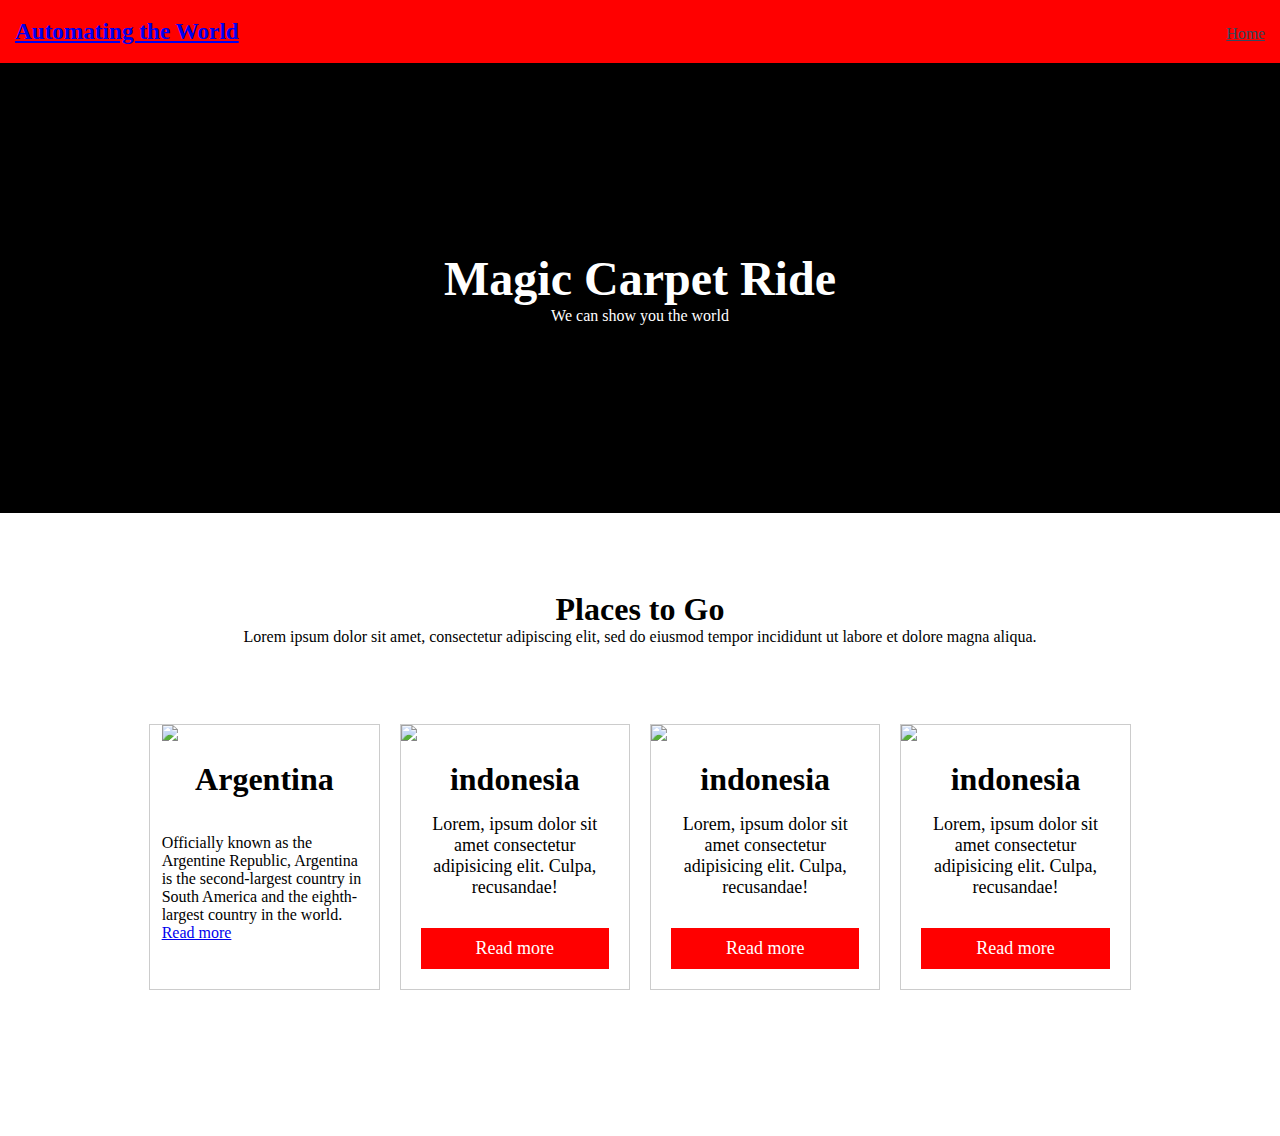
==== commit 22fcdf9c: "main update" ====
--- a/index.html
+++ b/index.html
@@ -29,6 +29,7 @@
     <div class="hero-content">
       <h1 class="hero-title">Magic Carpet Ride</h1>
       <p class="hero-subtext">We can show you the world</p>
+
     </div>
   </div>
 
@@ -108,6 +109,10 @@
 
   <!--end main content section -->
   </section>
+ 
+  
+  <article class = "intro-content">
+ </article>
   <script type="module" src="./scripts/import.js"></script>
 </body>
 </html>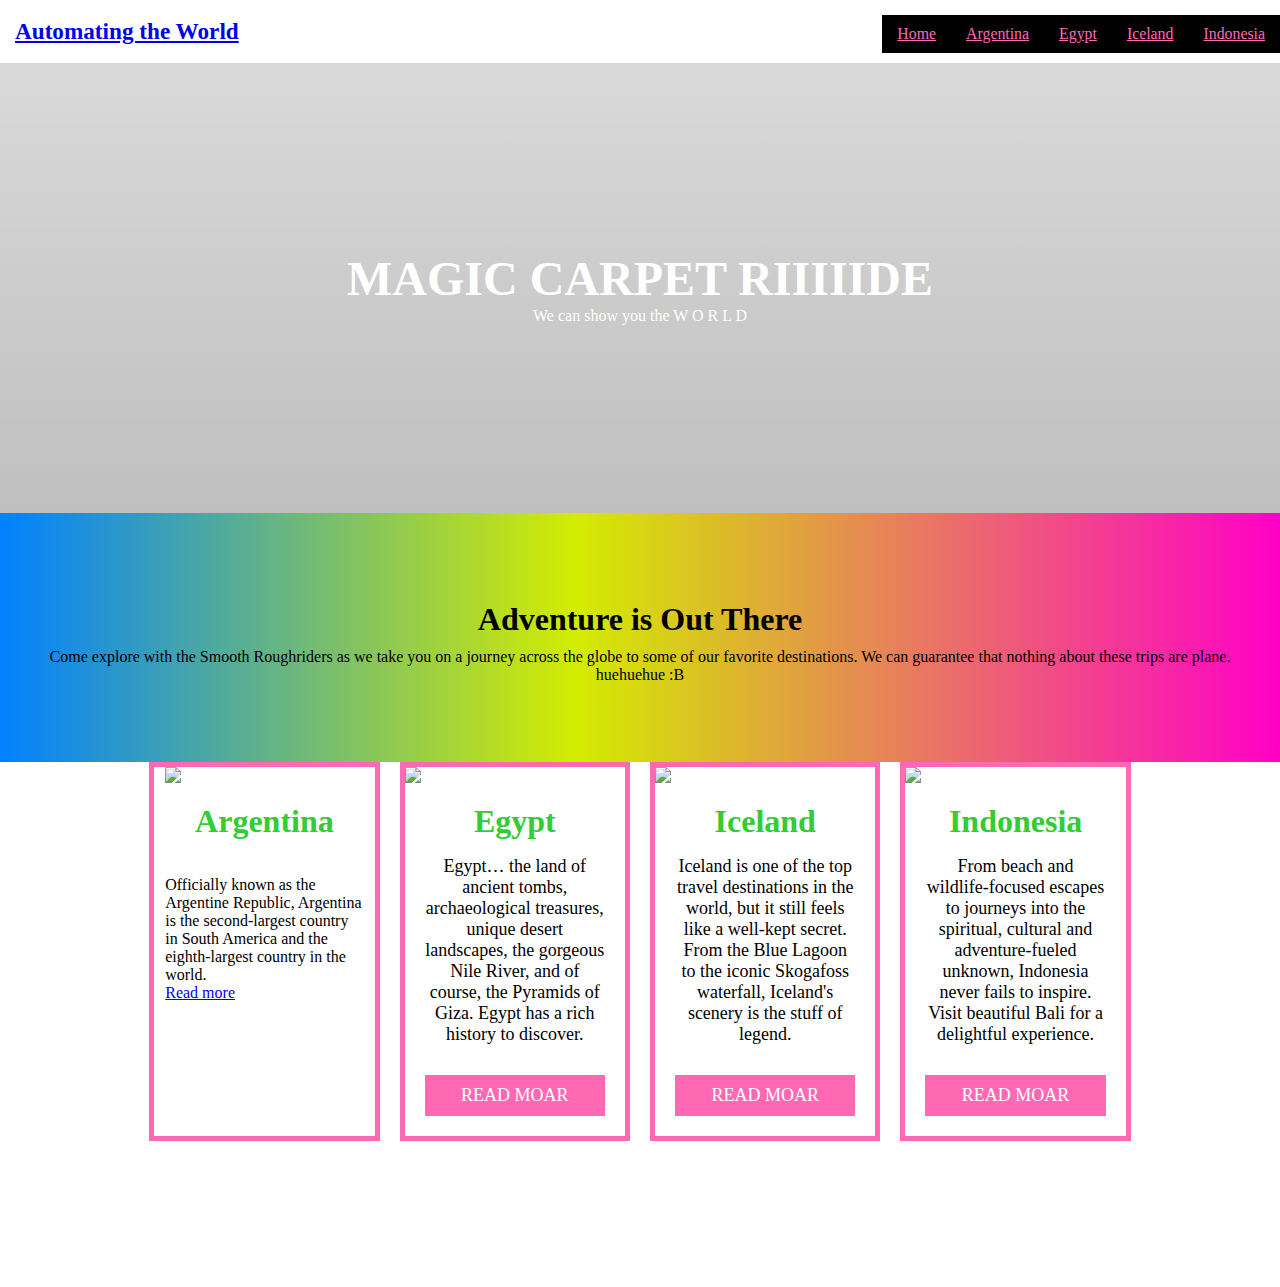
==== commit 4525ce54: "Merge pull request #10 from NewForce-Cohort-7/gs-indonesia-2" ====
--- a/index.html
+++ b/index.html
@@ -21,15 +21,18 @@
     <h1 class="logo"><a href="index.html">Automating the World</a></h1>
     <ul class="navbar">
       <li><a href="index.html">Home</a></li>
+      <li><a href="./argentina/argentina.html">Argentina</a></li>
+      <li><a href="./egypt/egypt.html">Egypt</a></li>
+      <li><a href="./iceland/iceland.html">Iceland</a></li>
+      <li><a href="./indonesia/indonesia.html">Indonesia</a></li>
     </ul>
   </header>
 
   <!-- begin hero image & container  -->
   <div class="hero container-full">
     <div class="hero-content">
-      <h1 class="hero-title">Magic Carpet Ride</h1>
-      <p class="hero-subtext">We can show you the world</p>
-
+      <h1 class="hero-title">MAGIC CARPET RIIIIIDE</h1>
+      <p class="hero-subtext">We can show you the W O R L D</p>
     </div>
   </div>
 
@@ -37,8 +40,8 @@
   <section class="container-full introduction">
     <div class="grid">
       <article class="intro-content col-12">
-        <h2 class="intro-title">Places to Go</h2>
-        <p class="intro-text">Lorem ipsum dolor sit amet, consectetur adipiscing elit, sed do eiusmod tempor incididunt ut labore et dolore magna aliqua.</p>
+        <h2 class="intro-title">Adventure is Out There</h2>
+        <p class="intro-text">Come explore with the Smooth Roughriders as we take you on a journey across the globe to some of our favorite destinations. We can guarantee that nothing about these trips are plane. huehuehue :B</p>
       </article>
     </div>
   </section>
@@ -50,60 +53,56 @@
       <!-- FIRST CARD -->
       <div class="card">
         <div class="card-header">
-          <img src="https://i.ibb.co/wrN8wJK/fish5.jpg" class="card-img" />
+          <img src="https://i.ibb.co/QpWpbzY/diogo-hungria-yj-RNoycs-Kj4-unsplash.jpg" class="card-img" />
         </div>
         <div class="card-body">
-          <h2 class="card-title">indonesia</h2>
+          <h2 class="card-title">Argentina</h2>
           <p>
-            Lorem, ipsum dolor sit amet consectetur adipisicing elit. Culpa,
-            recusandae!
+            Beautiful, defiant and intense, Argentina seduces with its streetside tango, wafting grills, love of fútbol, gaucho culture and the mighty Andes. It's a formidable cocktail of wanderlust. 
           </p>
-          <a href="#" class="btn">Read more</a>
+          <a href="./argentina/argentina.html" class="btn">READ MOAR</a>
         </div>
       </div>
 
       <!-- SECOND CARD -->
       <div class="card">
         <div class="card-header">
-          <img src="https://i.ibb.co/wrN8wJK/fish5.jpg" class="card-img" />
+          <img src="https://i.ibb.co/mJFQZDw/simon-berger-boy-XZfqpwp-U-unsplash.jpg" class="card-img" />
         </div>
         <div class="card-body">
-          <h2 class="card-title">indonesia</h2>
+          <h2 class="card-title">Egypt</h2>
           <p>
-            Lorem, ipsum dolor sit amet consectetur adipisicing elit. Culpa,
-            recusandae!
+            Egypt… the land of ancient tombs, archaeological treasures, unique desert landscapes,  the gorgeous Nile River, and of course, the Pyramids of Giza. Egypt has a rich history to discover.
           </p>
-          <a href="" class="btn">Read more</a>
+          <a href="./egypt/egypt.html" class="btn">READ MOAR</a>
         </div>
       </div>
 
       <!-- THIRD CARD -->
       <div class="card">
         <div class="card-header">
-          <img src="https://i.ibb.co/wrN8wJK/fish5.jpg" class="card-img" />
+          <img src="https://i.ibb.co/Wp67NYC/nicolas-j-leclercq-va-nr-BLonf8-unsplash.jpg" class="card-img" />
         </div>
         <div class="card-body">
-          <h2 class="card-title">indonesia</h2>
+          <h2 class="card-title">Iceland</h2>
           <p>
-            Lorem, ipsum dolor sit amet consectetur adipisicing elit. Culpa,
-            recusandae!
+            Iceland is one of the top travel destinations in the world, but it still feels like a well-kept secret. From the Blue Lagoon to the iconic Skogafoss waterfall, Iceland's scenery is the stuff of legend.
           </p>
-          <a href="#" class="btn">Read more</a>
+          <a href="./iceland/iceland.html" class="btn">READ MOAR</a>
         </div>
       </div>
 
       <!-- FOURTH CARD -->
       <div class="card">
         <div class="card-header">
-          <img src="https://i.ibb.co/wrN8wJK/fish5.jpg" class="card-img" />
+          <img src="https://i.ibb.co/6w0gKKn/jeremy-bishop-QUw-LZNchflk-unsplash.jpg" class="card-img" />
         </div>
         <div class="card-body">
-          <h2 class="card-title">indonesia</h2>
+          <h2 class="card-title">Indonesia</h2>
           <p>
-            Lorem, ipsum dolor sit amet consectetur adipisicing elit. Culpa,
-            recusandae!
+            From beach and wildlife-focused escapes to journeys into the spiritual, cultural and adventure-fueled unknown, Indonesia never fails to inspire. Visit beautiful Bali for a delightful experience. 
           </p>
-          <a href="#" class="btn">Read more</a>
+          <a href="./indonesia/indonesia.html" class="btn">READ MOAR</a>
         </div>
       </div>
 
--- a/main.css
+++ b/main.css
@@ -5,6 +5,7 @@
 * {
     margin: 0;
     padding: 0;
+    font-family: 'Comic Sans MS';
 }
 
 *, *::after, *::before {
@@ -16,9 +17,15 @@
 
 /* removes bullet points on li's */
 ul {
-  margin: 0;
-  padding: 0;
-  list-style: none;
+   margin: 0;
+   padding: 0;
+   list-style: none;
+}
+
+body {
+  background: url('https://i.ibb.co/zQ8w1Ft/de62kfx-2edf0a97-d1c0-48b8-893d-47031028591d.jpg');
+  background-size: 20%;
+  background-repeat: repeat;
 }
 
 /* ==================== 
@@ -26,37 +33,41 @@
 ======================= */
 /* sets header to flexbox */
 .header {
-	padding-top: .5rem;
-	padding-bottom: .5rem;
-	background-color: red;
-    display: flex;
-    flex-direction: row;
-    justify-content: space-between;
-    align-items: center;
+	 padding-top: .5rem;
+	 padding-bottom: .5rem;
+	 background-image: url('https://i.ibb.co/5kVXqX0/istockphoto-1191518622-612x612.jpg');
+   background-position: middle;
+   background-repeat: repeat;
+   display: flex;
+   flex-direction: row;
+   justify-content: space-between;
+   align-items: center;
 }
 
 .navbar {
-	margin-top: 0.313rem;
+	 margin-top: 0.313rem;
+   display: flex;
 }
 
 /* page logo */
 .logo {
-	margin: 0;
-	font-size: 1.45rem;
+	 margin: 0;
+	 font-size: 1.45rem;
 }
 
 /* this transforms the logo link and navbar links into blocks for positioning */
 .logo a,
 .navbar a {
-	padding: 0.625rem 0.938rem;
-	text-align: center;
-	display: block;
+	 padding: 0.625rem 0.938rem;
+	 text-align: center;
+	 display: block;
 }
 
 /* navbar links */
 .navbar a {
-	color: #34495e;
-	font-size: .99rem;
+	 color: hotpink;
+	 font-size: .99rem;
+   background: black;
 }
 
 /* ==================== 
@@ -66,7 +77,7 @@
 !! don't edit this !! */
 .hero {
     height: 50vh;
-    background-color: #000;
+    background: linear-gradient(rgba(0, 0, 0, 0.15), rgba(0, 0, 0,.25)), url('https://i.ibb.co/c8ZtHZX/The-Spongebob-Squarepants-Movie-spongebob-squarepants-17069120-1360-768-1.jpg') center center / cover no-repeat;
     display: flex;
     justify-content: center;
     align-items: center;
@@ -89,7 +100,7 @@
 /* title and subtext color - you can change the font/text styles/colors here */
 .hero-title,
 .hero-subtext {
-    color: #fff;
+    color: white;
     text-align: center; /* don't remove this */
 }
 
@@ -103,6 +114,7 @@
     display: flex;
     justify-content: center;
     align-items: center;
+    background: linear-gradient(90deg, rgba(0,129,255,1) 0%, rgba(211,236,0,1) 45%, rgba(255,0,198,1) 100%);
 }
 
 .intro-content {
@@ -116,8 +128,8 @@
 .intro-title,
 .intro-text {
     text-align: center;
-}
-
+    padding-top: 10px;
+}
 
 /* ==================== 
          Cards 
@@ -145,6 +157,7 @@
     background: #fff;
     border: 1px solid #ccc;
     margin-bottom: 50px;
+    border: 5px solid hotpink;
   }
 
 /* location image */
@@ -158,6 +171,7 @@
     text-align: center;
     font-size: 2rem;
     margin-bottom: 1rem;
+    color: limegreen;
   }
 
 /* inside of card */
@@ -172,7 +186,7 @@
     display: block;
     color: #fff;
     text-align: center;
-    background: red;
+    background: hotpink;
     text-decoration: none;
     margin-top: 30px;
     padding: 10px 5px;
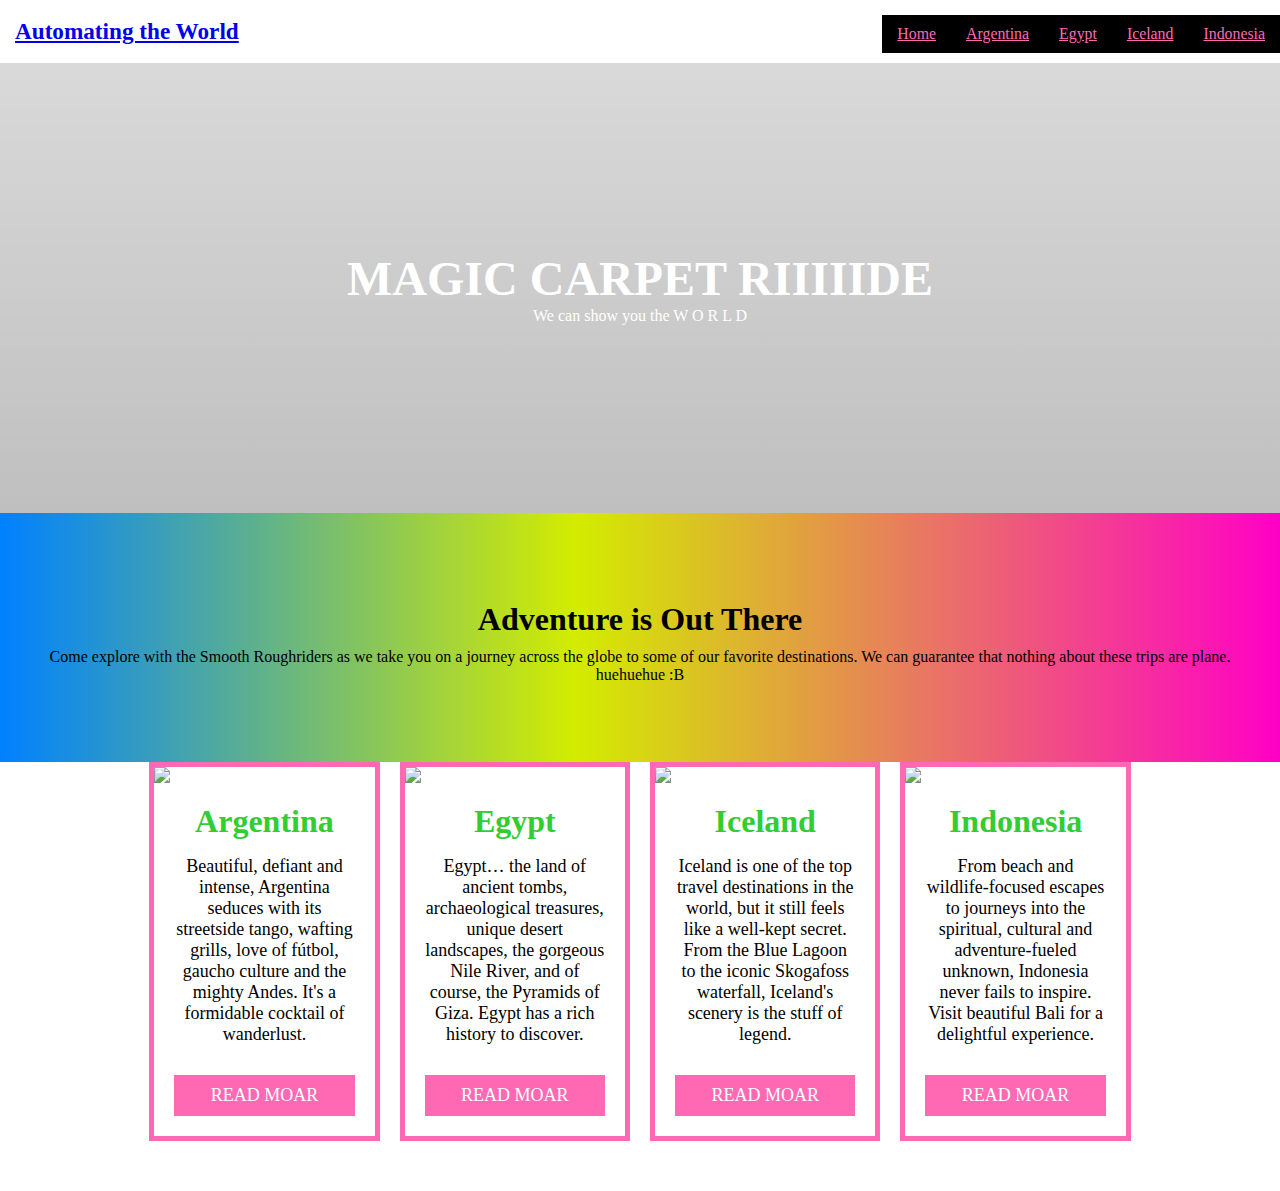
==== commit 07ec881d: "indonesia final, index.html/css updates" ====
--- a/index.html
+++ b/index.html
@@ -1,8 +1,5 @@
 <!DOCTYPE html>
 <html lang="en">
-
-    
-
 
 <head>
   <meta charset="UTF-8">
@@ -60,7 +57,7 @@
           <p>
             Beautiful, defiant and intense, Argentina seduces with its streetside tango, wafting grills, love of fútbol, gaucho culture and the mighty Andes. It's a formidable cocktail of wanderlust. 
           </p>
-          <a href="./argentina/argentina.html" class="btn">READ MOAR</a>
+          <a href="#" class="btn">READ MOAR</a>
         </div>
       </div>
 
@@ -74,7 +71,7 @@
           <p>
             Egypt… the land of ancient tombs, archaeological treasures, unique desert landscapes,  the gorgeous Nile River, and of course, the Pyramids of Giza. Egypt has a rich history to discover.
           </p>
-          <a href="./egypt/egypt.html" class="btn">READ MOAR</a>
+          <a href="#" class="btn">READ MOAR</a>
         </div>
       </div>
 
@@ -88,7 +85,7 @@
           <p>
             Iceland is one of the top travel destinations in the world, but it still feels like a well-kept secret. From the Blue Lagoon to the iconic Skogafoss waterfall, Iceland's scenery is the stuff of legend.
           </p>
-          <a href="./iceland/iceland.html" class="btn">READ MOAR</a>
+          <a href="#" class="btn">READ MOAR</a>
         </div>
       </div>
 
@@ -108,10 +105,6 @@
 
   <!--end main content section -->
   </section>
- 
-  
-  <article class = "intro-content">
- </article>
-  <script type="module" src="./scripts/import.js"></script>
+
 </body>
 </html>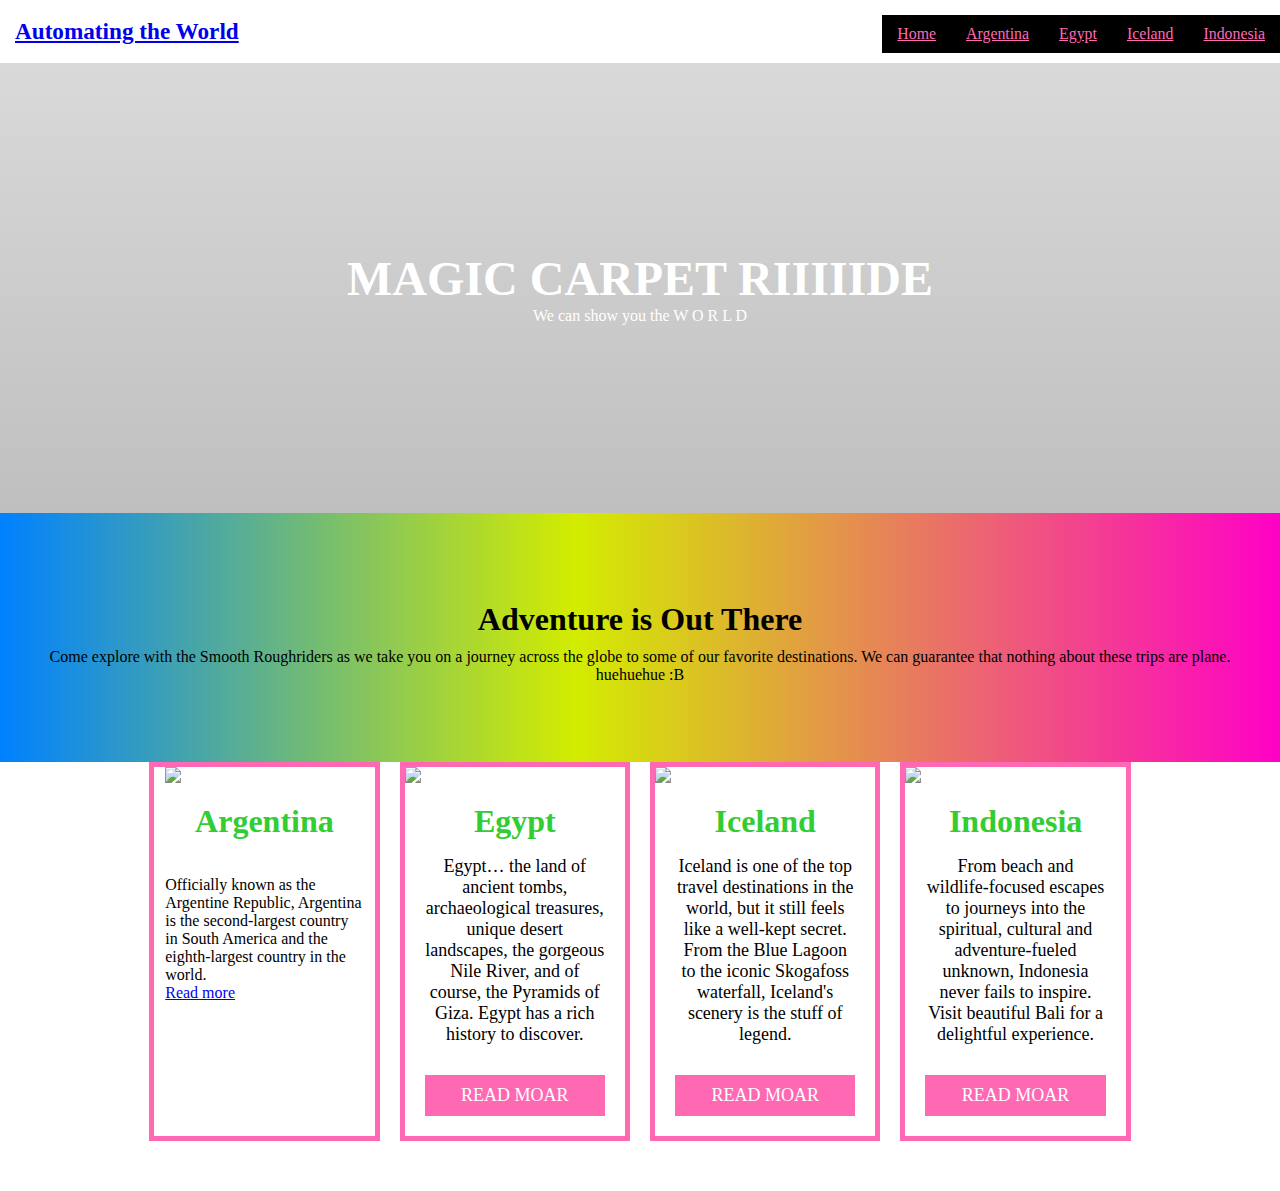
==== commit 00a21ac5: "update to index.html" ====
--- a/index.html
+++ b/index.html
@@ -1,5 +1,8 @@
 <!DOCTYPE html>
 <html lang="en">
+
+    
+
 
 <head>
   <meta charset="UTF-8">
@@ -105,6 +108,6 @@
 
   <!--end main content section -->
   </section>
-
+  <script type="module" src="./scripts/import.js"></script>
 </body>
 </html>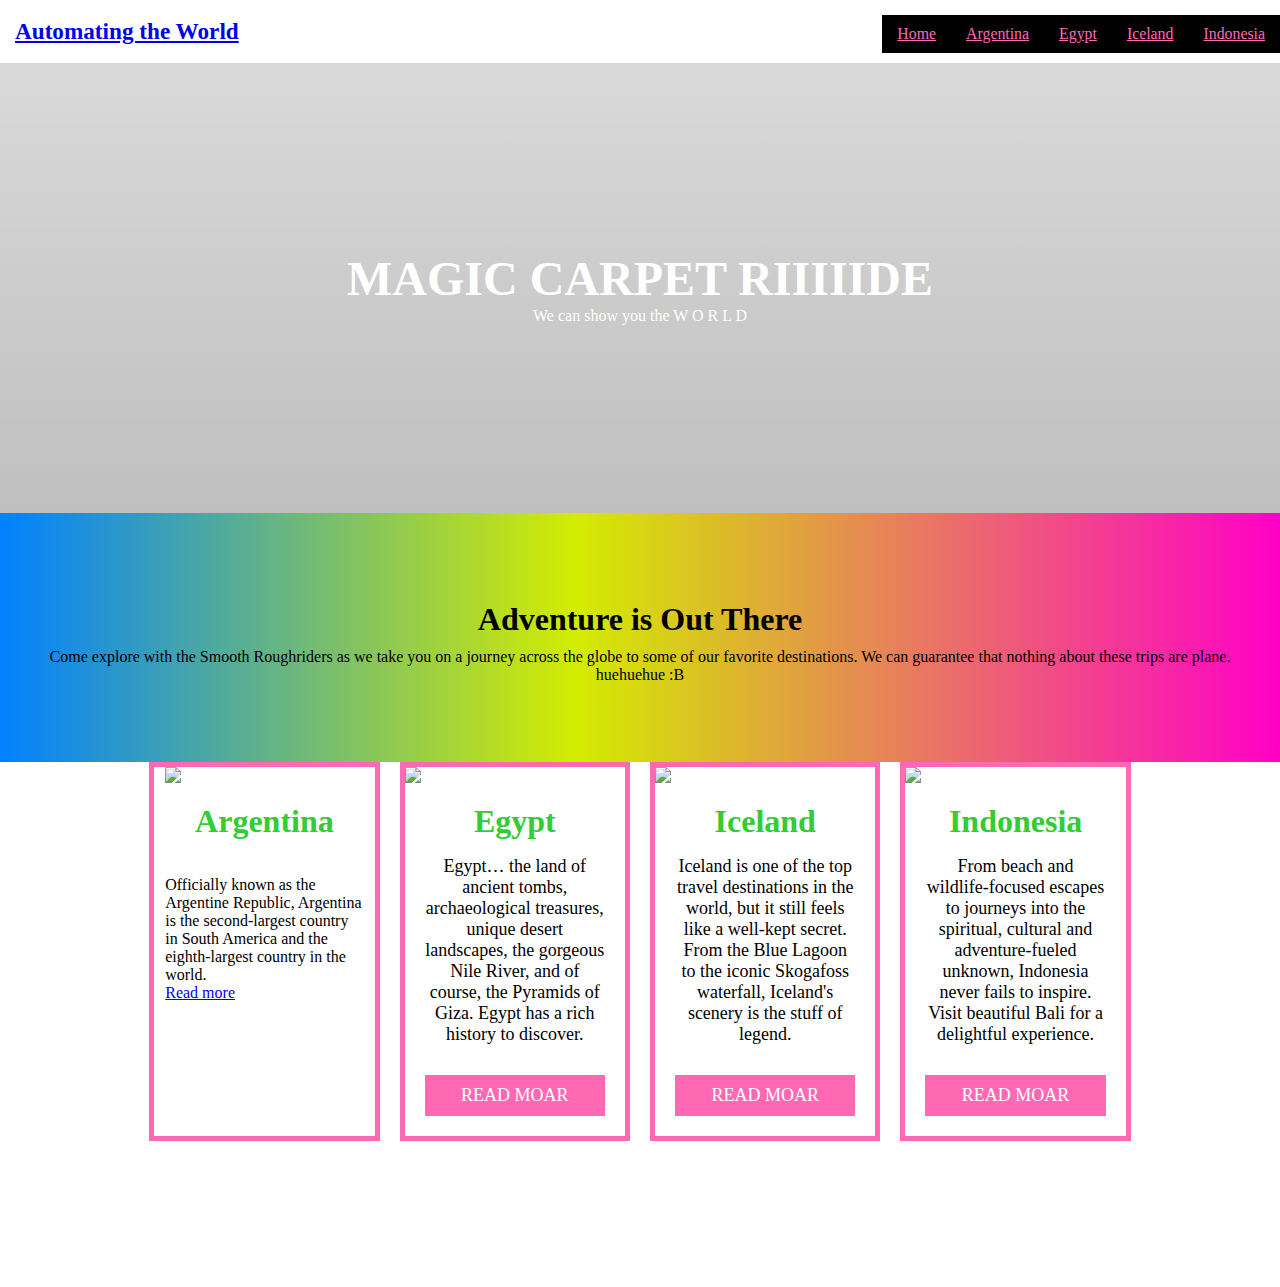
==== commit cbbead7f: "Merge branch 'main' into gs-indonesia-2" ====
--- a/index.html
+++ b/index.html
@@ -60,7 +60,7 @@
           <p>
             Beautiful, defiant and intense, Argentina seduces with its streetside tango, wafting grills, love of fútbol, gaucho culture and the mighty Andes. It's a formidable cocktail of wanderlust. 
           </p>
-          <a href="#" class="btn">READ MOAR</a>
+          <a href="./argentina/argentina.html" class="btn">READ MOAR</a>
         </div>
       </div>
 
@@ -74,7 +74,7 @@
           <p>
             Egypt… the land of ancient tombs, archaeological treasures, unique desert landscapes,  the gorgeous Nile River, and of course, the Pyramids of Giza. Egypt has a rich history to discover.
           </p>
-          <a href="#" class="btn">READ MOAR</a>
+          <a href="./egypt/egypt.html" class="btn">READ MOAR</a>
         </div>
       </div>
 
@@ -88,7 +88,7 @@
           <p>
             Iceland is one of the top travel destinations in the world, but it still feels like a well-kept secret. From the Blue Lagoon to the iconic Skogafoss waterfall, Iceland's scenery is the stuff of legend.
           </p>
-          <a href="#" class="btn">READ MOAR</a>
+          <a href="./iceland/iceland.html" class="btn">READ MOAR</a>
         </div>
       </div>
 
@@ -108,6 +108,10 @@
 
   <!--end main content section -->
   </section>
+ 
+  
+  <article class = "intro-content">
+ </article>
   <script type="module" src="./scripts/import.js"></script>
 </body>
 </html>